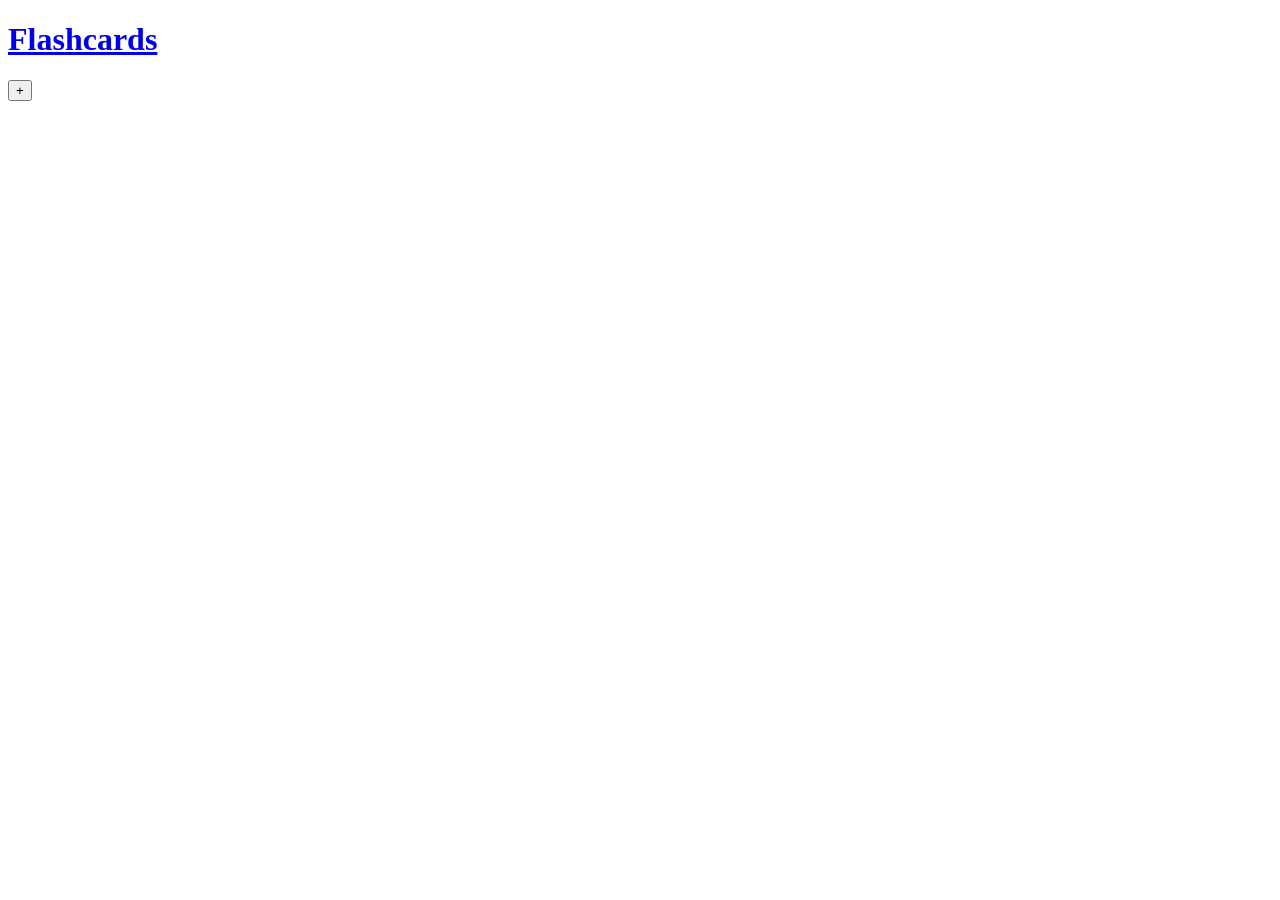
==== index.html @ b4483026 "Add page structures (html files)" ====
<!DOCTYPE html>
<html lang="en-us">

<head>
    <meta charset="UTF-8">
    <meta name="viewpoint" content="width=device-width, initial-scale=1">
    <link href="./src/css/main.css" rel="stylesheet">
    <link href="./src/css/index.css" rel="stylesheet">
    <script src="./src/js/index.js" type="module"></script>

    <title>Flashcards</title>
</head>

<body>
    <header>
        <h1><a href="./" title="Home">Flashcards</a></h1>
        <input type="button" id="new-set-button" value="+" title="Create Flashcard Set" onclick="window.location.href = './newset.html'">
    </header>
    
    <main>
        <p class="intro-message" hidden>Get Started by Clicking the "+" Button in the Bottom Left Corner.</p>

        <ul id="flashcard-sets"></ul>
    </main>

    <template id="card-set-template">
        <li class="card-set">
            <a class="title" title="View Set"></a>
            <p class="cards-length"></p>
            <small class="cards-summary"></small>
            <input type="button" class="play-button" value="▶" title="Play">
            <input type="button" class="edit-button" value="✎" title="Edit">
        </li>
    </template>
    
    <template id="card-template">
        <li class="card">
            <section class="front">
                <p></p>
                <img hidden>
                <audio hidden><source></audio>
            </section>
            <section class="back">
                <p></p>
                <img hidden>
                <audio hidden><source></audio>
            </section>
        </li>
    </template>
</body>

</html>
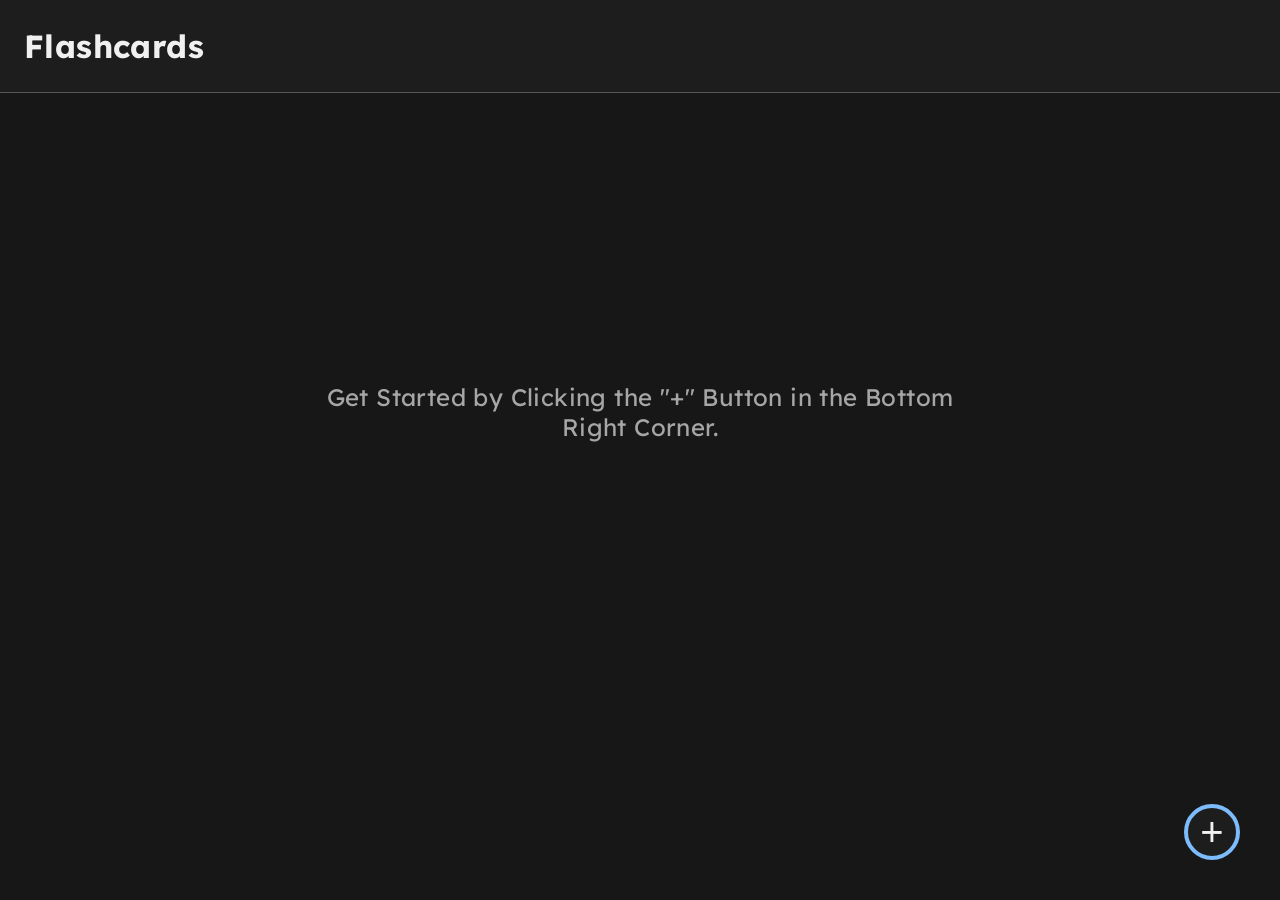
==== commit 1229361e: "Move new set button to right side" ====
--- a/index.html
+++ b/index.html
@@ -18,7 +18,7 @@
     </header>
     
     <main>
-        <p class="intro-message" hidden>Get Started by Clicking the "+" Button in the Bottom Left Corner.</p>
+        <p class="intro-message" hidden>Get Started by Clicking the "+" Button in the Bottom Right Corner.</p>
 
         <ul id="flashcard-sets"></ul>
     </main>
--- a/src/css/main.css
+++ b/src/css/main.css
@@ -0,0 +1,118 @@
+@import url('https://fonts.googleapis.com/css2?family=Lexend:wght@100..900&display=swap');
+
+:root {
+    --hex-background: #171717;
+    --hex-background-dark: #101010;
+
+    --hex-element: #1D1D1D;
+    --hex-element-dark: #1A1A1A;
+
+    --hex-element-borderless: #2A2A2A;
+    --hex-element-borderless-dark: #242424;
+
+    --hex-text: #F0F0F0;
+    --hex-text-sub: #a6a6a6;
+    
+    --hex-border-dim: #3B3B3B;
+    --hex-border-normal: #575757;
+    --hex-border-bright: #a2a2a2;
+
+    --hex-play: #78d57e;
+    --hex-edit: #6bc3fa;
+    --hex-delete: #ff6375;
+
+    --rgb-accent-1: 125, 188, 250;
+    --rgb-accent-2: 224, 191, 69;
+
+    accent-color: rgb(var(--rgb-accent-1));
+}
+
+* {
+    margin: 0;
+    padding: 0;
+    background-color: transparent;
+    color: var(--hex-text);
+    border: none;
+    outline: none;
+}
+
+/* ============== DEFAULT STYLING ============== */
+
+html {
+    background-color: var(--hex-background);
+    color: var(--hex-text);
+    font-family: Lexend, Verdana, Geneva, Tahoma, sans-serif;
+    font-size: 16px;
+    letter-spacing: 0.025em;
+}
+
+h1 {
+    font-size: 2rem;
+}
+
+@media ( max-device-width: 480px ) {
+    html {
+        font-size: 32px;
+    }
+
+    h1 {
+        font-size: 2rem;
+    }
+}
+
+a {
+    color: var(--hex-text);
+    text-decoration: none;
+}
+
+small {
+    color: var(--hex-text-sub);
+    font-size: 0.75rem;
+    font-weight: 300;
+}
+
+ul {
+    list-style-type: none;
+}
+
+input:is([type=button], [type=submit], [type=checkbox], [type=radio]):enabled,
+input:is([type=button], [type=submit], [type=checkbox], [type=radio]):enabled + label,
+label:has(+ input:is([type=button], [type=submit], [type=checkbox], [type=radio]):enabled) {
+    cursor: pointer;
+}
+
+input:is([type=button], [type=submit], [type=checkbox], [type=radio]):disabled + label {
+    color: var(--hex-text-sub);
+}
+
+dialog::backdrop {
+    background-color: #00000040;
+}
+
+/* =================== HEADER =================== */
+
+header {
+    display: flex;
+    align-items: center;
+    padding: 0 1.5rem;
+    height: 5.75rem;
+    background-color: var(--hex-element);
+    outline: 1px solid var(--hex-border-normal);
+}
+
+/* ================= SCROLL BAR ================= */
+
+::-webkit-scrollbar {
+    background: var(--hex-element);
+    width: 12px;
+}
+
+::-webkit-scrollbar-thumb {
+    background: var(--hex-element-borderless);
+    border: 2px solid var(--hex-element);
+    border-radius: 1rem;
+}
+
+::-webkit-scrollbar-corner {
+    background: var(--hex-background);
+}
--- a/src/css/index.css
+++ b/src/css/index.css
@@ -0,0 +1,165 @@
+/* ============== CONTENT FORMATTING ============== */
+
+.intro-message {
+    position: fixed;
+    transform: translate(-50%, calc(-50% - ((5.75rem - 1rem) * 0.5)));
+    top: 50%;
+    left: 50%;
+}
+
+#new-set-button {
+    position: fixed;
+    bottom: 2.5rem;
+    right: 2.5rem;
+}
+
+main {
+    display: flex;
+    flex-direction: column;
+    justify-content: center;
+    padding: 2rem 3rem;
+}
+
+#flashcard-sets {
+    display: grid;
+    grid-template-columns: repeat(auto-fill, minmax(8rem, 1fr));
+    column-gap: 1.5rem;
+    row-gap: 1.5rem;
+    margin: 0 15%;
+}
+
+@media ( min-width: 450px ) {
+    #flashcard-sets {
+        grid-template-columns: repeat(auto-fill, minmax(15rem, 1fr));
+    }
+}
+
+@media ( min-width: 1060px ) {
+    #flashcard-sets {
+        grid-template-columns: repeat(auto-fill, minmax(20rem, 1fr));
+    }
+}
+
+.card-set {
+    display: grid;
+    grid-template-columns: 2.25rem auto 2.5rem;
+    grid-template-rows: 50% 50%;
+    height: 5rem;
+}
+
+.title {
+    grid-column: 1 / 3;
+    padding: 1rem 1rem 0 1rem;
+    height: 4rem;   /* card-set height - title padding */
+}
+
+.cards-summary {
+    grid-row: 2;
+    grid-column: 2;
+    align-self: top;
+    margin: 0.5rem 1rem 0 0;
+}
+
+.cards-length {
+    grid-row: 2;
+    align-self: end;
+    margin: 0 0 1rem 1rem;
+}
+
+/* ======================= OVERFLOW ======================= */
+
+.title, .cards-summary {
+    overflow: hidden;
+    white-space: nowrap;
+    text-overflow: ellipsis;
+}
+
+/* ====================== STYLING ====================== */
+
+.intro-message {
+    font-size: 1.5rem;
+    color: var(--hex-text-sub);
+    text-align: center;
+}
+
+#new-set-button {
+    background-color: var(--hex-element);
+    font-size: 2.5rem;
+    line-height: 100%;
+
+    border: 4px solid rgb(var(--rgb-accent-1));
+    border-radius: 1em;
+
+    height: calc(1em + 1rem);
+    width: calc(1em + 1rem);;
+}
+
+.card-set {
+    background-color: var(--hex-element);
+    border-radius: 0.75rem;
+    border: 1px solid var(--hex-border-normal);
+}
+
+.title {
+    border-top-left-radius: 0.75rem;
+    border-bottom-left-radius: 0.75rem;
+    border-right: 1px solid var(--hex-border-normal);
+}
+
+.play-button {
+    border-top-right-radius: 0.75rem;
+    border-bottom: 1px solid var(--hex-border-normal);
+}
+
+.edit-button {
+    border-bottom-right-radius: 0.75rem;
+}
+
+.cards-length {
+    font-size: 0.75rem;
+    color: rgb(var(--rgb-accent-2));
+    text-align: center;
+    line-height: 1rem;
+
+    border: 1px solid rgb(var(--rgb-accent-2));
+    border-radius: 0.2rem;
+
+    height: 1rem;
+    width: 0.8rem;
+}
+
+/* ======================= INTERACTIONS ======================= */
+
+#new-set-button:hover {
+    background-color: rgba(var(--rgb-accent-1), 0.25);
+}
+
+#new-set-button:active {
+    background-color: rgba(var(--rgb-accent-1), 0.125);
+}
+
+.card-set:hover {
+    background-color: var(--hex-element-borderless-dark);
+}
+
+.title:active, input[type=button]:active {
+    background-color: var(--hex-element-dark);
+}
+
+.title:hover {
+    text-decoration: underline;
+}
+
+.play-button:hover {
+    color: var(--hex-play);
+}
+
+.edit-button:hover {
+    color: var(--hex-edit);
+}
+
+/* ======================= FUNCTIONALITIES ======================= */
+
+.cards-summary, .cards-length {
+    pointer-events: none;
+}
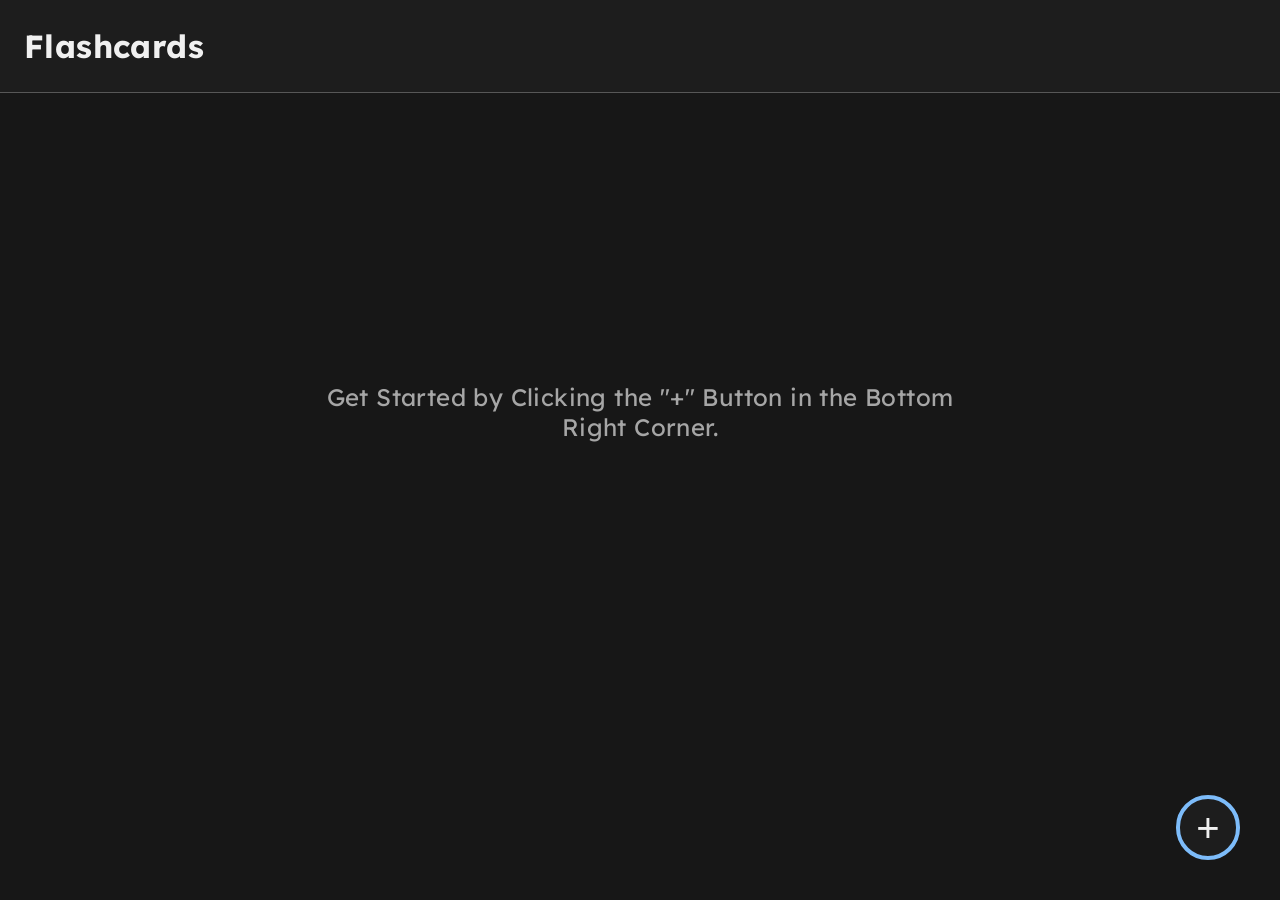
==== commit cead8276: "Add import from text to index page" ====
--- a/index.html
+++ b/index.html
@@ -3,10 +3,10 @@
 
 <head>
     <meta charset="UTF-8">
-    <meta name="viewpoint" content="width=device-width, initial-scale=1">
-    <link href="./src/css/main.css" rel="stylesheet">
-    <link href="./src/css/index.css" rel="stylesheet">
-    <script src="./src/js/index.js" type="module"></script>
+    <meta name="viewport" content="width=device-width, initial-scale=1">
+    <link href="./styles/main.css" rel="stylesheet">
+    <link href="./styles/index.css" rel="stylesheet">
+    <script src="./scripts/index.js" type="module"></script>
 
     <title>Flashcards</title>
 </head>
@@ -14,7 +14,25 @@
 <body>
     <header>
         <h1><a href="./" title="Home">Flashcards</a></h1>
-        <input type="button" id="new-set-button" value="+" title="Create Flashcard Set" onclick="window.location.href = './newset.html'">
+
+        <dialog id="import-popup-dialog">
+            <form id="import-popup-form">
+                <p>Paste the text version of the flashcard set you want to import.</p>
+                <div>
+                    <input type="text" name="import-text" class="import-text">
+                    <small class="import-fail-message" hidden>Import failed. Please check that the text was pasted properly and copied directly from a flashcard set.</small>
+                </div>
+                <div class="import-popup-buttons">
+                    <input type="button" name="import-cancel" class="import-cancel" value="Cancel">
+                    <input type="submit" name="import-confirm" class="import-confirm" value="Import">
+                </div>
+            </form>
+        </dialog>
+
+        <div class="create-set-buttons">
+            <input type="button" id="import-text-button" value="⎘" title="Import From Text">
+            <input type="button" id="new-set-button" value="+" title="Create Flashcard Set">
+        </div>
     </header>
     
     <main>
@@ -36,12 +54,12 @@
     <template id="card-template">
         <li class="card">
             <section class="front">
-                <p></p>
+                <p class="text"></p>
                 <img hidden>
                 <audio hidden><source></audio>
             </section>
             <section class="back">
-                <p></p>
+                <p class="text"></p>
                 <img hidden>
                 <audio hidden><source></audio>
             </section>
--- a/styles/main.css
+++ b/styles/main.css
@@ -0,0 +1,141 @@
+@import url('https://fonts.googleapis.com/css2?family=Lexend:wght@100..900&display=swap');
+
+:root {
+    --hex-background: #171717;
+    --hex-background-dark: #101010;
+
+    --hex-element: #1D1D1D;
+    --hex-element-dark: #1A1A1A;
+
+    --hex-element-borderless: #2A2A2A;
+    --hex-element-borderless-dark: #242424;
+
+    --hex-text: #F0F0F0;
+    --hex-text-sub: #a6a6a6;
+    
+    --hex-border-dim: #3B3B3B;
+    --hex-border-normal: #575757;
+    --hex-border-bright: #a2a2a2;
+
+    --hex-play: #78d57e;
+    --hex-edit: #6bc3fa;
+    --hex-delete: #ff6375;
+
+    --rgb-accent-1: 125, 188, 250;
+    --rgb-accent-2: 224, 191, 69;
+
+    --header-height: 5.75rem;
+
+    accent-color: rgb(var(--rgb-accent-1));
+}
+
+* {
+    margin: 0;
+    padding: 0;
+    background-color: transparent;
+    color: var(--hex-text);
+    border: none;
+    outline: none;
+}
+
+/* ============== DEFAULT STYLING ============== */
+
+html {
+    background-color: var(--hex-background);
+    color: var(--hex-text);
+    font-family: Lexend, Verdana, Geneva, Tahoma, sans-serif;
+    font-size: 16px;
+    letter-spacing: 0.025em;
+}
+
+h1 {
+    font-size: 2rem;
+}
+
+a {
+    color: var(--hex-text);
+    text-decoration: none;
+}
+
+small {
+    color: var(--hex-text-sub);
+    font-size: 0.75rem;
+    font-weight: 300;
+}
+
+ul {
+    list-style-type: none;
+}
+
+input:is([type=button], [type=submit], [type=checkbox], [type=radio]):enabled,
+input:is([type=button], [type=submit], [type=checkbox], [type=radio]):enabled + label,
+label:has(+ input:is([type=button], [type=submit], [type=checkbox], [type=radio]):enabled) {
+    cursor: pointer;
+}
+
+input:is([type=button], [type=submit], [type=checkbox], [type=radio]):disabled + label {
+    color: var(--hex-text-sub);
+}
+
+select {
+    color: var(--hex-text-sub);
+}
+
+option {
+    background-color: var(--hex-element-borderless);
+}
+
+dialog::backdrop {
+    background-color: #00000040;
+}
+
+.indicator {
+    opacity: 0;
+    position: absolute;
+    top: 1.5rem;
+    left: 50%;
+    transform: translate(-50%, 0);
+
+    font-weight: 300;
+    background-color: var(--hex-element-borderless);
+    padding: 0.75rem;
+    border-radius: 0.75rem;
+}
+
+.fade-out {
+    opacity: 0;
+    transition: opacity 2s ease-in;
+}
+
+.fade-in {
+    opacity: 1;
+    transition: opacity 0.1s ease-out;
+}
+
+/* =================== HEADER =================== */
+
+header {
+    display: flex;
+    align-items: center;
+    padding: 0 1.5rem;
+    height: var(--header-height);
+    background-color: var(--hex-element);
+    outline: 1px solid var(--hex-border-normal);
+}
+
+/* ================= SCROLL BAR ================= */
+
+::-webkit-scrollbar {
+    background: var(--hex-element);
+    width: 12px;
+}
+
+::-webkit-scrollbar-thumb {
+    background: var(--hex-element-borderless);
+    border: 2px solid var(--hex-element);
+    border-radius: 1rem;
+}
+
+::-webkit-scrollbar-corner {
+    background: var(--hex-background);
+}
--- a/styles/index.css
+++ b/styles/index.css
@@ -0,0 +1,308 @@
+/* ============== CONTENT FORMATTING ============== */
+
+#import-popup-form {
+    position: fixed;
+    top: 50%;
+    left: 50%;
+    transform: translate(-50%, -50%);
+
+    display: flex;
+    flex-direction: column;
+    gap: 1.75rem;
+    
+    width: 25%;
+    min-width: 12rem;
+    padding: 1.5rem 2rem;
+}
+
+#import-popup-form p, .import-text {
+    margin: auto;
+}
+
+.import-text {
+    padding: 0.5rem 1rem;
+    width: calc(100% - (1rem * 2)); /* Subtract padding */
+}
+
+.import-fail-message:not([hidden]) {
+    display: block;
+    margin: 0.5rem 0 -0.5rem 0;
+}
+
+.import-popup-buttons {
+    display: grid;
+    grid-template-columns: 1fr 1fr;
+    gap: 1rem;
+}
+
+.import-cancel, .import-confirm {
+    padding: 0.25rem 0.75rem;
+    width: 75%;
+    min-width: fit-content;
+}
+
+.import-cancel {
+    justify-self: end;
+}
+
+.import-confirm {
+    justify-self: start;
+}
+
+.create-set-buttons {
+    display: flex;
+    flex-direction: column;
+    position: fixed;
+    bottom: 2.5rem;
+    right: 2.5rem;
+}
+
+.intro-message {
+    position: fixed;
+    transform: translate(-50%, calc(-50% - ((5.75rem - 1rem) * 0.5)));
+    top: 50%;
+    left: 50%;
+}
+
+main {
+    display: flex;
+    flex-direction: column;
+    justify-content: center;
+    padding: 2rem 2rem;
+}
+
+#flashcard-sets {
+    display: grid;
+    grid-template-columns: 1fr;
+    column-gap: 1.5rem;
+    row-gap: 1.5rem;
+    margin: 0 0%;
+}
+
+@media ( min-width: 480px ) {
+    #flashcard-sets {
+        grid-template-columns: repeat(auto-fill, minmax(max(15rem, 33%), 1fr));
+        margin: 0 8%;
+    }
+}
+
+@media ( min-width: 1060px ) {
+    #flashcard-sets {
+        grid-template-columns: repeat(auto-fill, minmax(max(20rem, 30%), 1fr));
+        margin: 0 15%;
+    }
+}
+
+.card-set {
+    display: grid;
+    grid-template-columns: 2.25rem auto 2.5rem;
+    grid-template-rows: 50% 50%;
+    height: 5rem;
+}
+
+.title {
+    grid-column: 1 / 3;
+    padding: 1rem 1rem 0 1rem;
+    height: 4rem;   /* card-set height - title padding */
+}
+
+.cards-summary {
+    grid-row: 2;
+    grid-column: 2;
+    align-self: top;
+    margin: 0.5rem 1rem 0 0;
+}
+
+.cards-length {
+    grid-row: 2;
+    align-self: end;
+    margin: 0 0 1rem 1rem;
+}
+
+/* ======================= OVERFLOW ======================= */
+
+.title, .cards-summary {
+    overflow: hidden;
+    white-space: nowrap;
+    text-overflow: ellipsis;
+}
+
+/* ====================== STYLING ====================== */
+
+#import-popup-form {
+    background-color: var(--hex-background);
+    text-align: center;
+
+    border: 2px solid rgb(var(--rgb-accent-2));
+    border-radius: 1rem;
+}
+
+.import-text {
+    background-color: var(--hex-element);
+    color: var(--hex-text-sub);
+    font-size: 1rem;
+    border-radius: 1em;
+    outline: 1px solid var(--hex-border-bright);
+}
+
+.import-fail-message {
+    color: var(--hex-delete);
+    line-height: 1.25;
+    font-weight: 200;
+}
+
+.import-cancel, .import-confirm {
+    background-color: var(--hex-element-borderless);
+    font-size: 0.9rem;
+    font-weight: 800;
+
+    border: 4px solid transparent;
+    border-radius: 2rem;
+}
+
+.intro-message {
+    font-size: 1.5rem;
+    color: var(--hex-text-sub);
+    text-align: center;
+}
+
+.create-set-buttons {
+    border: 4px solid rgb(var(--rgb-accent-1));
+    border-radius: 3em;
+    background-color: var(--hex-element);
+}
+
+.create-set-buttons > input {
+    font-size: 2.5rem;
+    line-height: 100%;
+    height: calc(1em + 1rem);
+    width: calc(1em + 1rem);
+}
+
+#import-text-button {
+    border-top-left-radius: 3em;
+    border-top-right-radius: 3em;
+}
+
+#new-set-button {
+    border-bottom-left-radius: 3em;
+    border-bottom-right-radius: 3em;
+}
+
+.card-set {
+    background-color: var(--hex-element);
+    border-radius: 0.75rem;
+    border: 1px solid var(--hex-border-normal);
+}
+
+.title {
+    border-top-left-radius: 0.75rem;
+    border-bottom-left-radius: 0.75rem;
+    border-right: 1px solid var(--hex-border-normal);
+}
+
+.play-button {
+    border-top-right-radius: 0.75rem;
+    border-bottom: 1px solid var(--hex-border-normal);
+}
+
+.edit-button {
+    border-bottom-right-radius: 0.75rem;
+}
+
+.cards-length {
+    font-size: 0.75rem;
+    color: rgb(var(--rgb-accent-2));
+    text-align: center;
+    line-height: 1rem;
+
+    border: 1px solid rgb(var(--rgb-accent-2));
+    border-radius: 0.2rem;
+
+    height: 1rem;
+    width: 0.8rem;
+}
+
+/* ======================= INTERACTIONS ======================= */
+
+#import-text-button {
+    height: 0;
+    border-bottom: 1px solid transparent;
+    transition: height 0.1s ease;
+}
+
+.create-set-buttons:hover #import-text-button {
+    height: calc(1em + 1rem);
+    border-bottom: 1px solid var(--hex-border-bright);
+    transition: height 0.05s ease, border-bottom 0.1s ease-out;
+}
+
+.create-set-buttons:has(#import-text-button:hover) {
+    border-color: rgb(var(--rgb-accent-2));
+}
+
+.create-set-buttons {
+    transition: border-color 0.25s ease;
+}
+
+#import-text-button:hover {
+    background-color: rgba(var(--rgb-accent-2), 0.25);
+}
+
+#import-text-button:active {
+    background-color: rgba(var(--rgb-accent-2), 0.125);
+}
+
+#new-set-button:hover {
+    background-color: rgba(var(--rgb-accent-1), 0.25);
+}
+
+#new-set-button:active {
+    background-color: rgba(var(--rgb-accent-1), 0.125);
+}
+
+.import-text:focus {
+    outline-color: rgb(var(--rgb-accent-1));
+}
+
+.import-text:has(+ .import-fail-message:not([hidden])) {
+    outline-color: red;
+}
+
+.import-cancel:hover, .import-confirm:hover {
+    color: var(--hex-background-dark);
+}
+
+.import-cancel:hover {
+    background-color: var(--hex-border-bright);
+}
+
+.import-confirm:hover {
+    background-color: rgb(var(--rgb-accent-2));
+}
+
+.card-set:hover {
+    background-color: var(--hex-element-borderless-dark);
+}
+
+.title:active, .play-button:active, .edit-button:active {
+    background-color: var(--hex-element-dark);
+}
+
+.title:hover {
+    text-decoration: underline;
+}
+
+.play-button:hover {
+    color: var(--hex-play);
+}
+
+.edit-button:hover {
+    color: var(--hex-edit);
+}
+
+/* ======================= FUNCTIONALITIES ======================= */
+
+.cards-summary, .cards-length {
+    pointer-events: none;
+}
